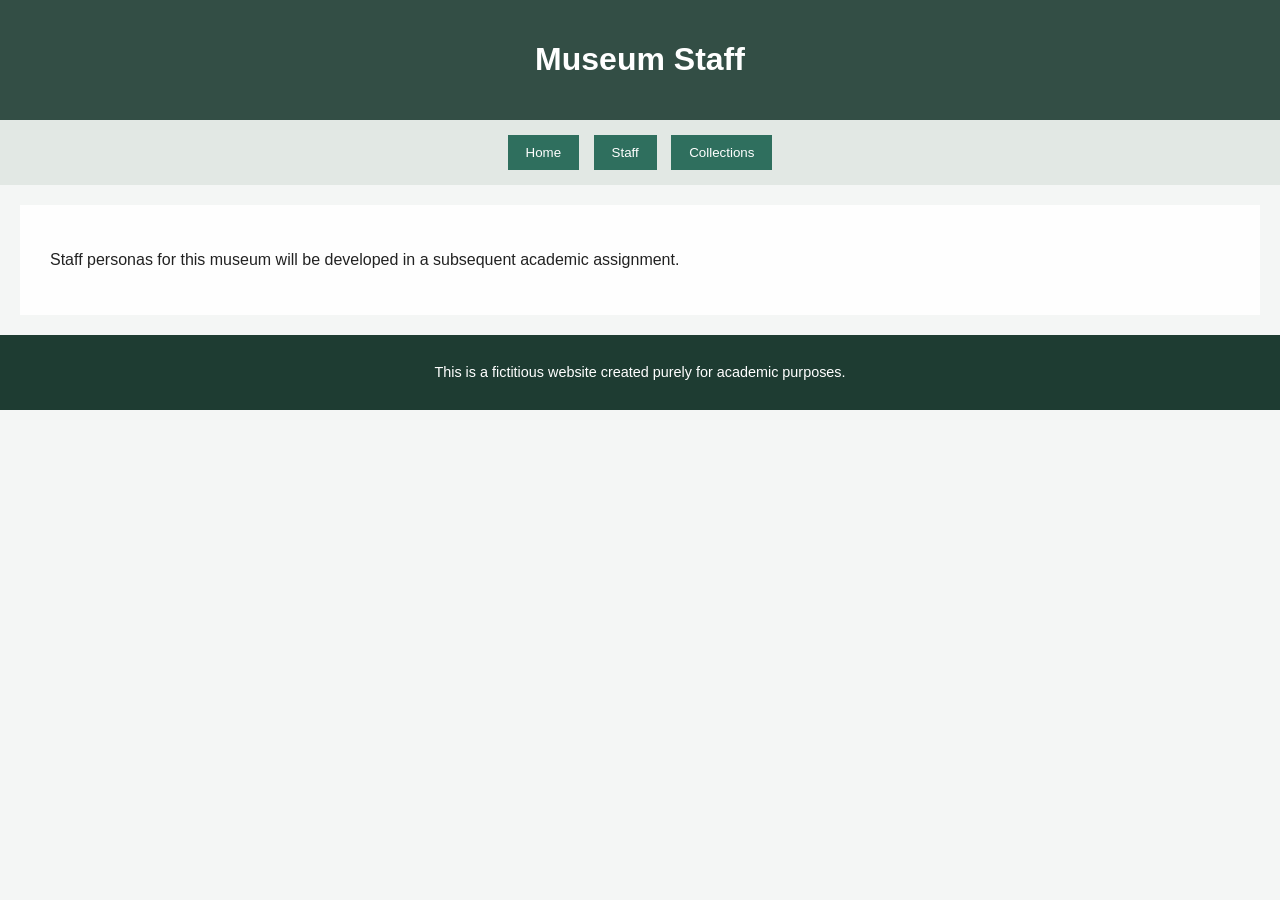
==== html/staff.html @ 6ca5e151 "Add staff page with required navigation" ====
<!DOCTYPE html>
<html lang="en">
<head>
  <meta charset="UTF-8">
  <title>Museum Staff | Northwest Academic Museum</title>
  <meta name="viewport" content="width=device-width, initial-scale=1.0">
  <meta name="robots" content="noindex, nofollow">
  <link rel="stylesheet" href="../css/style.css">
</head>

<body>

  <header class="top-bar">
    <h1>Museum Staff</h1>
  </header>

  <nav class="main-nav">
    <button onclick="location.href='../index.html'">Home</button>
    <button onclick="location.href='staff.html'">Staff</button>
    <button onclick="location.href='collections.html'">Collections</button>
  </nav>

  <main class="content-area">
    <p>
      Staff personas for this museum will be developed in a subsequent academic assignment.
    </p>
  </main>

  <footer class="bottom-bar">
    <p>This is a fictitious website created purely for academic purposes.</p>
  </footer>

</body>
</html>
---- css/style.css ----
/* Base Layout */
body {
  margin: 0;
  font-family: Arial, Helvetica, sans-serif;
  background: #f4f6f5 url("../images/museum-bg.svg") no-repeat center top;
  background-size: cover;
  color: #222;
}

/* Top Banner */
.top-bar {
  background-color: rgba(30, 60, 50, 0.9);
  color: #ffffff;
  padding: 20px;
  text-align: center;
}

/* Navigation */
.main-nav {
  background-color: #e2e8e4;
  padding: 10px;
  text-align: center;
}

.main-nav button {
  margin: 5px;
  padding: 10px 18px;
  border: none;
  background-color: #2f6f5e;
  color: white;
  cursor: pointer;
}

.main-nav button:hover {
  background-color: #245548;
}

/* Home Page Columns */
.three-column {
  display: grid;
  grid-template-columns: repeat(3, 1fr);
  gap: 20px;
  padding: 30px;
}

.three-column section {
  background-color: rgba(255, 255, 255, 0.92);
  padding: 20px;
  border-radius: 4px;
}

/* Secondary Pages */
.content-area {
  padding: 30px;
  background-color: rgba(255, 255, 255, 0.92);
  margin: 20px;
}

/* Footer */
.bottom-bar {
  background-color: #1e3c32;
  color: #ffffff;
  text-align: center;
  padding: 15px;
  font-size: 0.9em;
}
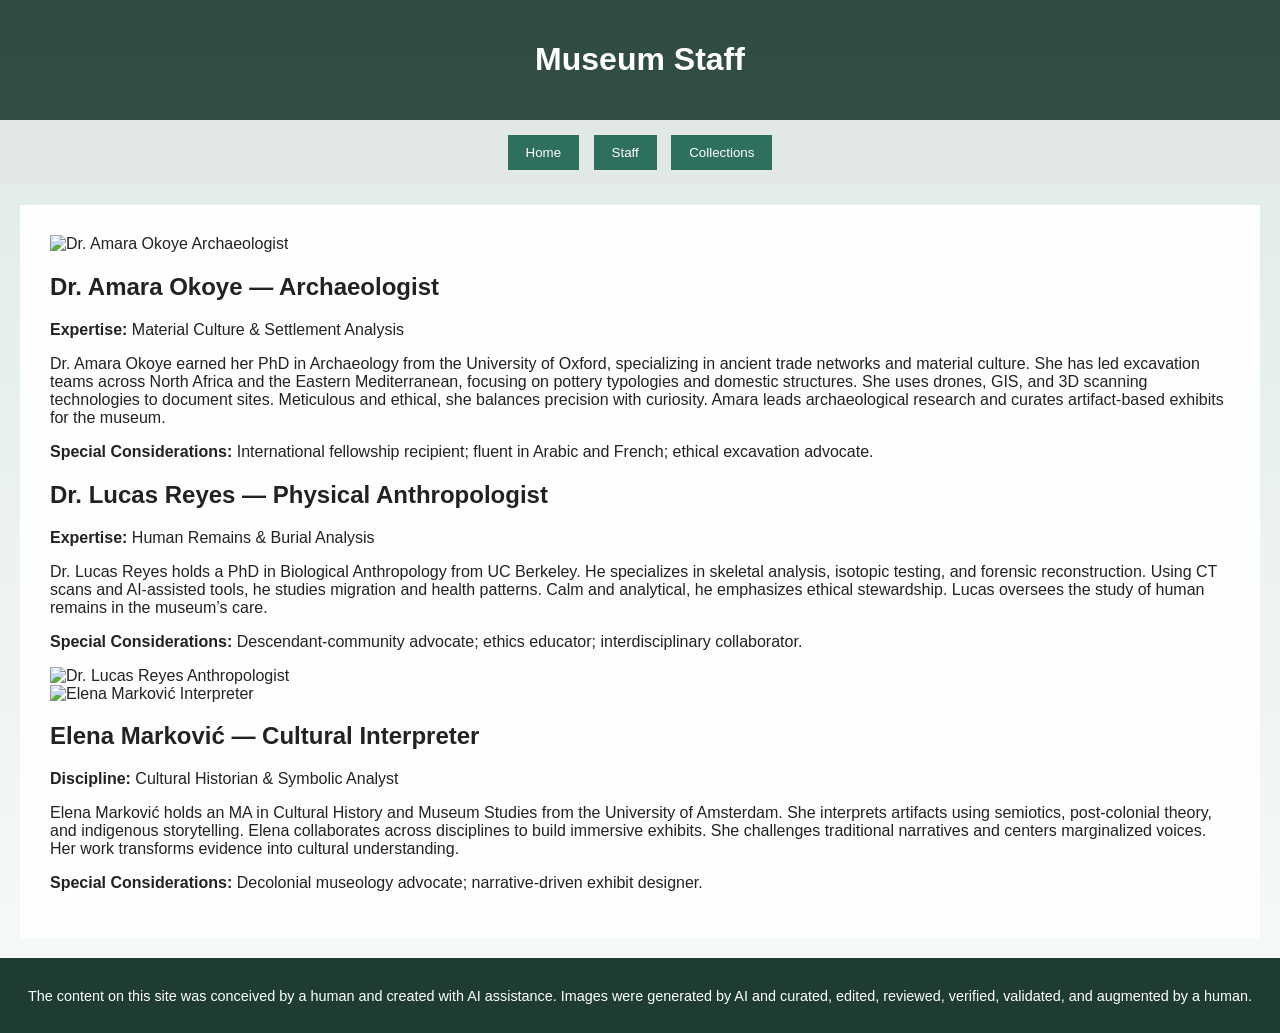
==== commit 5302b51c: "Update staff.html with full staff profiles, AI portraits, and new footer Added detailed staff bios f" ====
--- a/html/staff.html
+++ b/html/staff.html
@@ -21,14 +21,50 @@
   </nav>
 
   <main class="content-area">
-    <p>
-      Staff personas for this museum will be developed in a subsequent academic assignment.
-    </p>
+ <section class="staff">
+
+  <!-- Archaeologist -->
+  <div class="staff-row">
+    <img src="images/staff/amara-okoye-archaeologist.jpg" alt="Dr. Amara Okoye Archaeologist">
+    <div class="staff-bio">
+      <h2>Dr. Amara Okoye — Archaeologist</h2>
+      <p><strong>Expertise:</strong> Material Culture & Settlement Analysis</p>
+      <p>Dr. Amara Okoye earned her PhD in Archaeology from the University of Oxford, specializing in ancient trade networks and material culture. She has led excavation teams across North Africa and the Eastern Mediterranean, focusing on pottery typologies and domestic structures. She uses drones, GIS, and 3D scanning technologies to document sites. Meticulous and ethical, she balances precision with curiosity. Amara leads archaeological research and curates artifact-based exhibits for the museum.</p>
+      <p><strong>Special Considerations:</strong> International fellowship recipient; fluent in Arabic and French; ethical excavation advocate.</p>
+    </div>
+  </div>
+
+  <!-- Anthropologist -->
+  <div class="staff-row reverse">
+    <div class="staff-bio">
+      <h2>Dr. Lucas Reyes — Physical Anthropologist</h2>
+      <p><strong>Expertise:</strong> Human Remains & Burial Analysis</p>
+      <p>Dr. Lucas Reyes holds a PhD in Biological Anthropology from UC Berkeley. He specializes in skeletal analysis, isotopic testing, and forensic reconstruction. Using CT scans and AI-assisted tools, he studies migration and health patterns. Calm and analytical, he emphasizes ethical stewardship. Lucas oversees the study of human remains in the museum’s care.</p>
+      <p><strong>Special Considerations:</strong> Descendant-community advocate; ethics educator; interdisciplinary collaborator.</p>
+    </div>
+    <img src="images/staff/lucas-reyes-anthropologist.jpg" alt="Dr. Lucas Reyes Anthropologist">
+  </div>
+
+  <!-- Interpreter -->
+  <div class="staff-row">
+    <img src="images/staff/elena-markovic-interpreter.jpg" alt="Elena Marković Interpreter">
+    <div class="staff-bio">
+      <h2>Elena Marković — Cultural Interpreter</h2>
+      <p><strong>Discipline:</strong> Cultural Historian & Symbolic Analyst</p>
+      <p>Elena Marković holds an MA in Cultural History and Museum Studies from the University of Amsterdam. She interprets artifacts using semiotics, post-colonial theory, and indigenous storytelling. Elena collaborates across disciplines to build immersive exhibits. She challenges traditional narratives and centers marginalized voices. Her work transforms evidence into cultural understanding.</p>
+      <p><strong>Special Considerations:</strong> Decolonial museology advocate; narrative-driven exhibit designer.</p>
+    </div>
+  </div>
+
+</section>
   </main>
 
   <footer class="bottom-bar">
-    <p>This is a fictitious website created purely for academic purposes.</p>
-  </footer>
+  <p>
+    The content on this site was conceived by a human and created with AI assistance.
+    Images were generated by AI and curated, edited, reviewed, verified, validated,
+    and augmented by a human.
+  </p>  </footer>
 
 </body>
 </html>
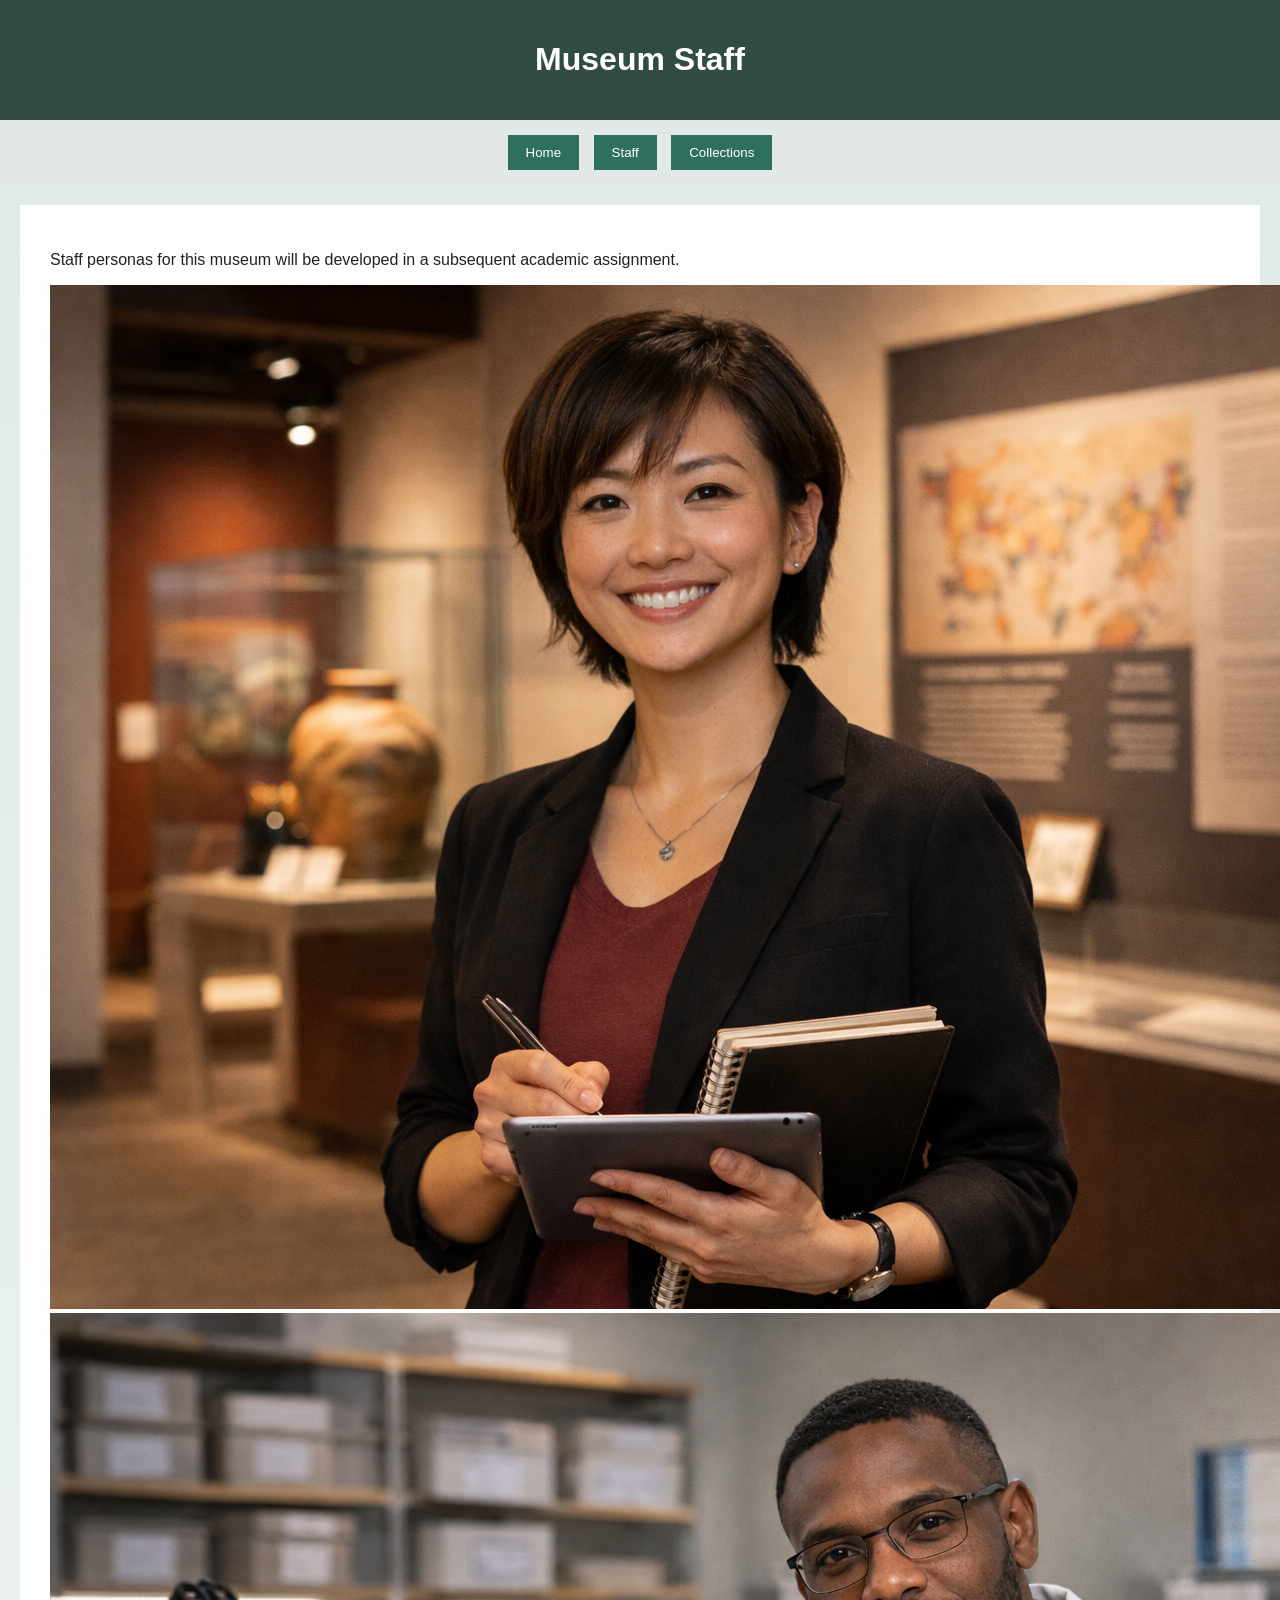
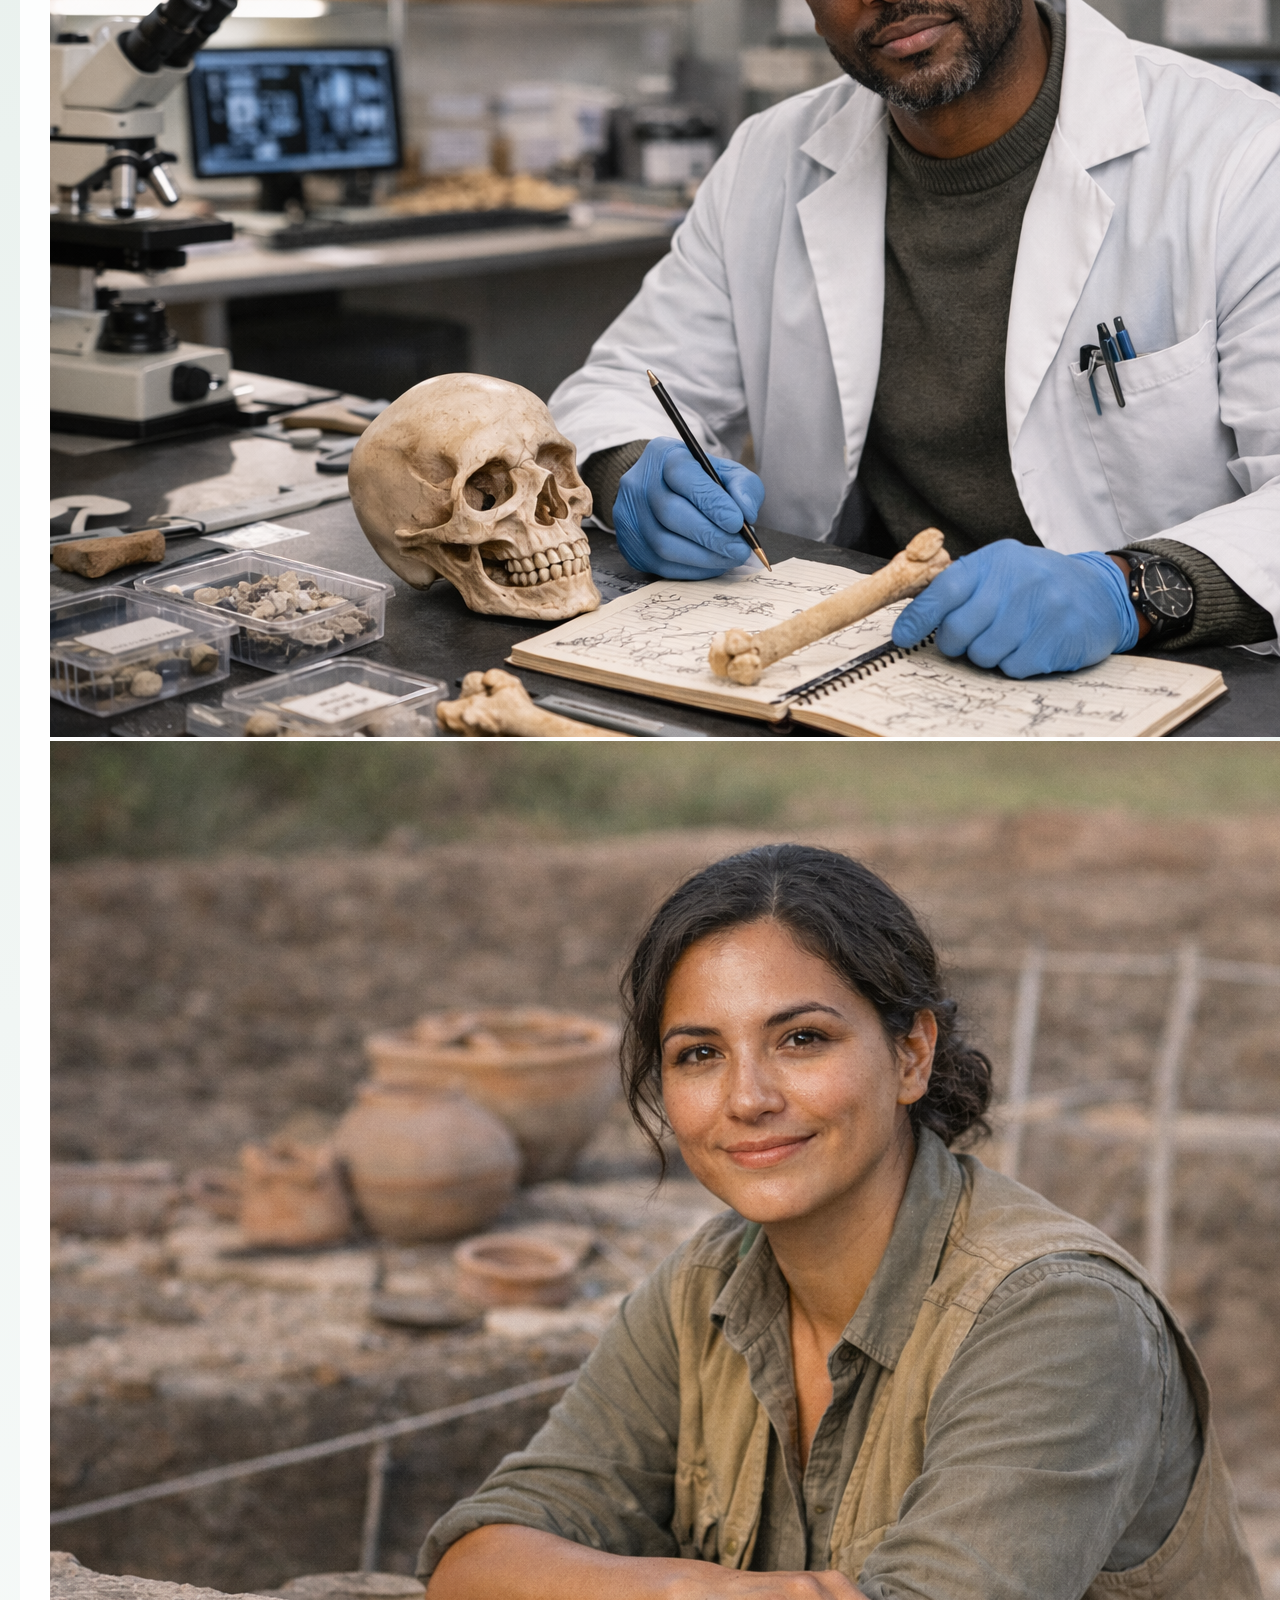
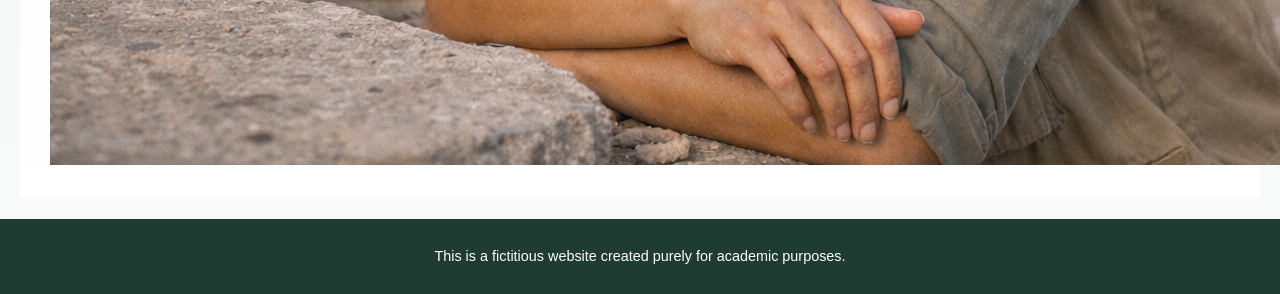
==== commit fc5ddd53: "Update staff.html" ====
--- a/html/staff.html
+++ b/html/staff.html
@@ -7,64 +7,33 @@
   <meta name="robots" content="noindex, nofollow">
   <link rel="stylesheet" href="../css/style.css">
 </head>
-
+ 
 <body>
-
+ 
   <header class="top-bar">
     <h1>Museum Staff</h1>
   </header>
-
+ 
   <nav class="main-nav">
     <button onclick="location.href='../index.html'">Home</button>
     <button onclick="location.href='staff.html'">Staff</button>
     <button onclick="location.href='collections.html'">Collections</button>
   </nav>
-
+ 
   <main class="content-area">
- <section class="staff">
-
-  <!-- Archaeologist -->
-  <div class="staff-row">
-    <img src="images/staff/amara-okoye-archaeologist.jpg" alt="Dr. Amara Okoye Archaeologist">
-    <div class="staff-bio">
-      <h2>Dr. Amara Okoye — Archaeologist</h2>
-      <p><strong>Expertise:</strong> Material Culture & Settlement Analysis</p>
-      <p>Dr. Amara Okoye earned her PhD in Archaeology from the University of Oxford, specializing in ancient trade networks and material culture. She has led excavation teams across North Africa and the Eastern Mediterranean, focusing on pottery typologies and domestic structures. She uses drones, GIS, and 3D scanning technologies to document sites. Meticulous and ethical, she balances precision with curiosity. Amara leads archaeological research and curates artifact-based exhibits for the museum.</p>
-      <p><strong>Special Considerations:</strong> International fellowship recipient; fluent in Arabic and French; ethical excavation advocate.</p>
-    </div>
-  </div>
-
-  <!-- Anthropologist -->
-  <div class="staff-row reverse">
-    <div class="staff-bio">
-      <h2>Dr. Lucas Reyes — Physical Anthropologist</h2>
-      <p><strong>Expertise:</strong> Human Remains & Burial Analysis</p>
-      <p>Dr. Lucas Reyes holds a PhD in Biological Anthropology from UC Berkeley. He specializes in skeletal analysis, isotopic testing, and forensic reconstruction. Using CT scans and AI-assisted tools, he studies migration and health patterns. Calm and analytical, he emphasizes ethical stewardship. Lucas oversees the study of human remains in the museum’s care.</p>
-      <p><strong>Special Considerations:</strong> Descendant-community advocate; ethics educator; interdisciplinary collaborator.</p>
-    </div>
-    <img src="images/staff/lucas-reyes-anthropologist.jpg" alt="Dr. Lucas Reyes Anthropologist">
-  </div>
-
-  <!-- Interpreter -->
-  <div class="staff-row">
-    <img src="images/staff/elena-markovic-interpreter.jpg" alt="Elena Marković Interpreter">
-    <div class="staff-bio">
-      <h2>Elena Marković — Cultural Interpreter</h2>
-      <p><strong>Discipline:</strong> Cultural Historian & Symbolic Analyst</p>
-      <p>Elena Marković holds an MA in Cultural History and Museum Studies from the University of Amsterdam. She interprets artifacts using semiotics, post-colonial theory, and indigenous storytelling. Elena collaborates across disciplines to build immersive exhibits. She challenges traditional narratives and centers marginalized voices. Her work transforms evidence into cultural understanding.</p>
-      <p><strong>Special Considerations:</strong> Decolonial museology advocate; narrative-driven exhibit designer.</p>
-    </div>
-  </div>
-
-</section>
+    <p>
+      Staff personas for this museum will be developed in a subsequent academic assignment.
+    </p>
+    <img src="../images/1.png"/>
+    <img src="../images/2.png"/>
+    <img src="../images/3.png"/>
   </main>
-
+ 
   <footer class="bottom-bar">
-  <p>
-    The content on this site was conceived by a human and created with AI assistance.
-    Images were generated by AI and curated, edited, reviewed, verified, validated,
-    and augmented by a human.
-  </p>  </footer>
-
+    <p>This is a fictitious website created purely for academic purposes.</p>
+  </footer>
+ 
 </body>
 </html>
+ 
+ 
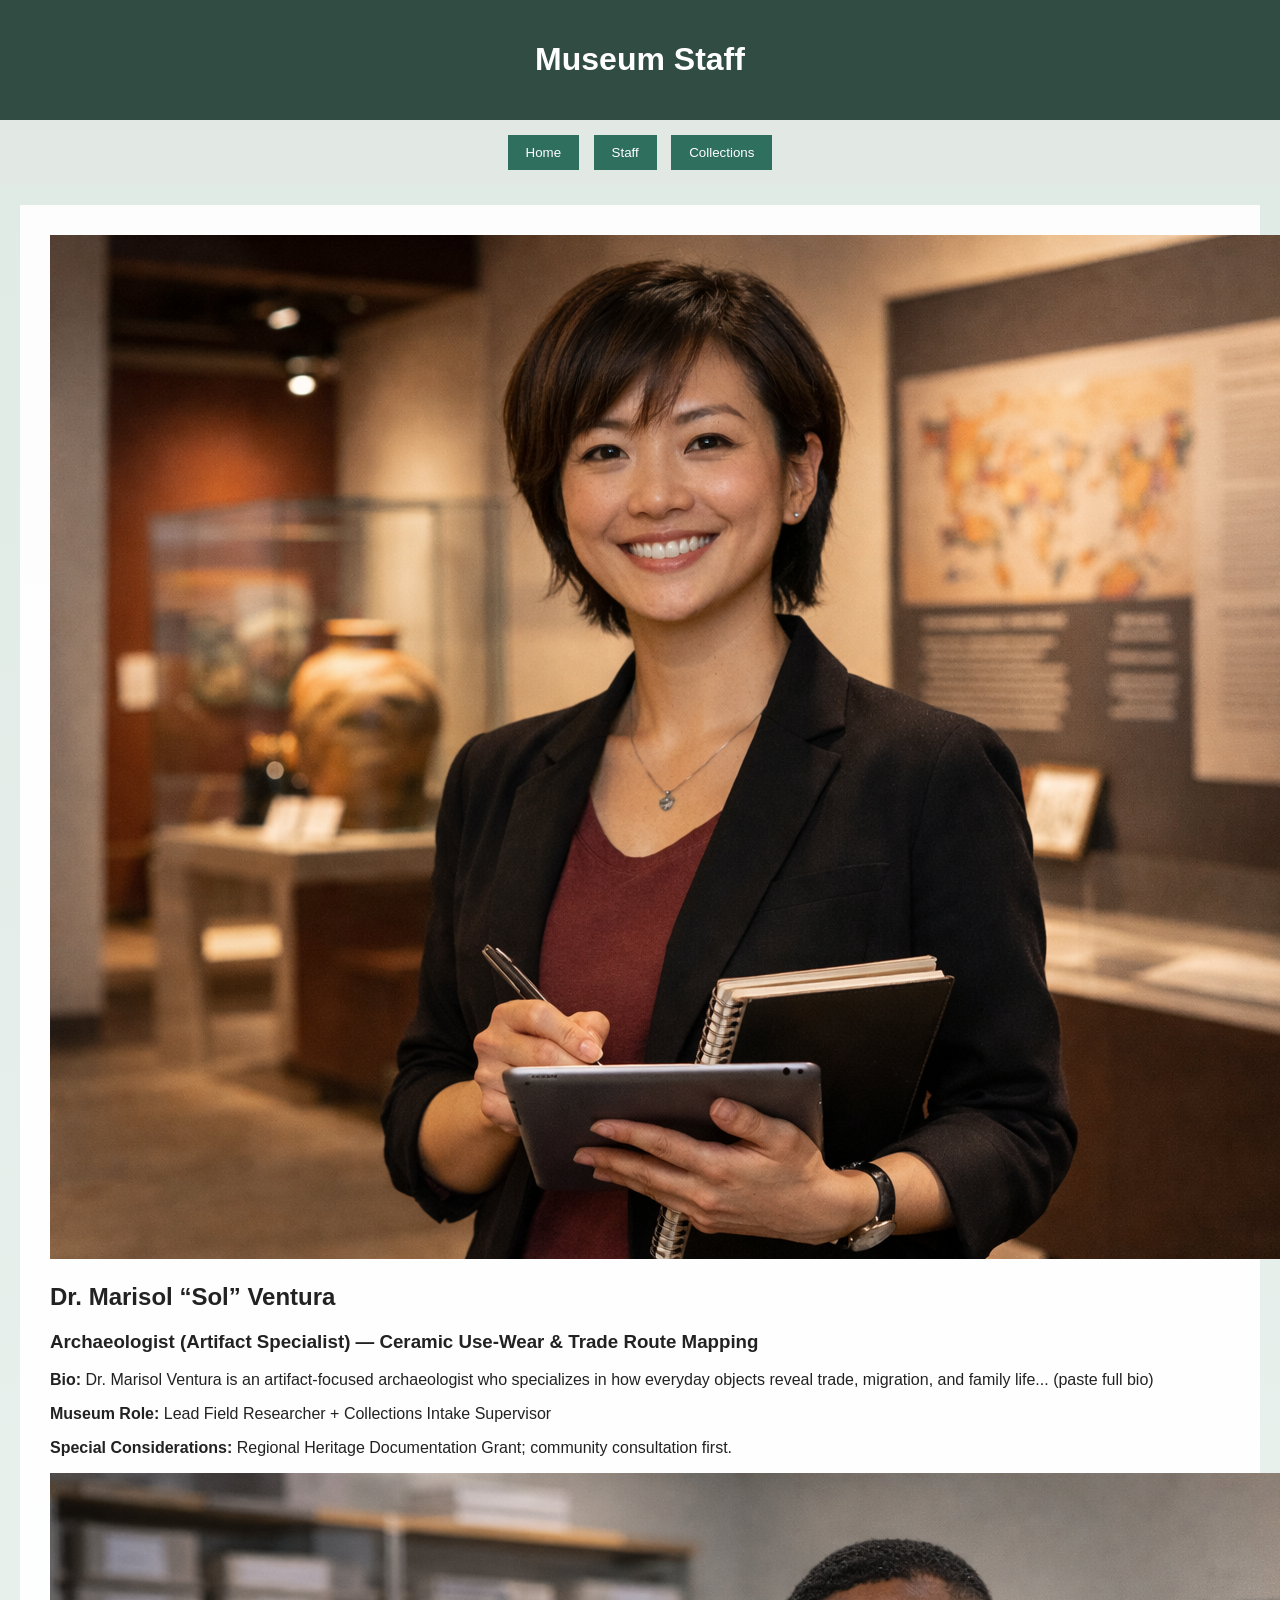
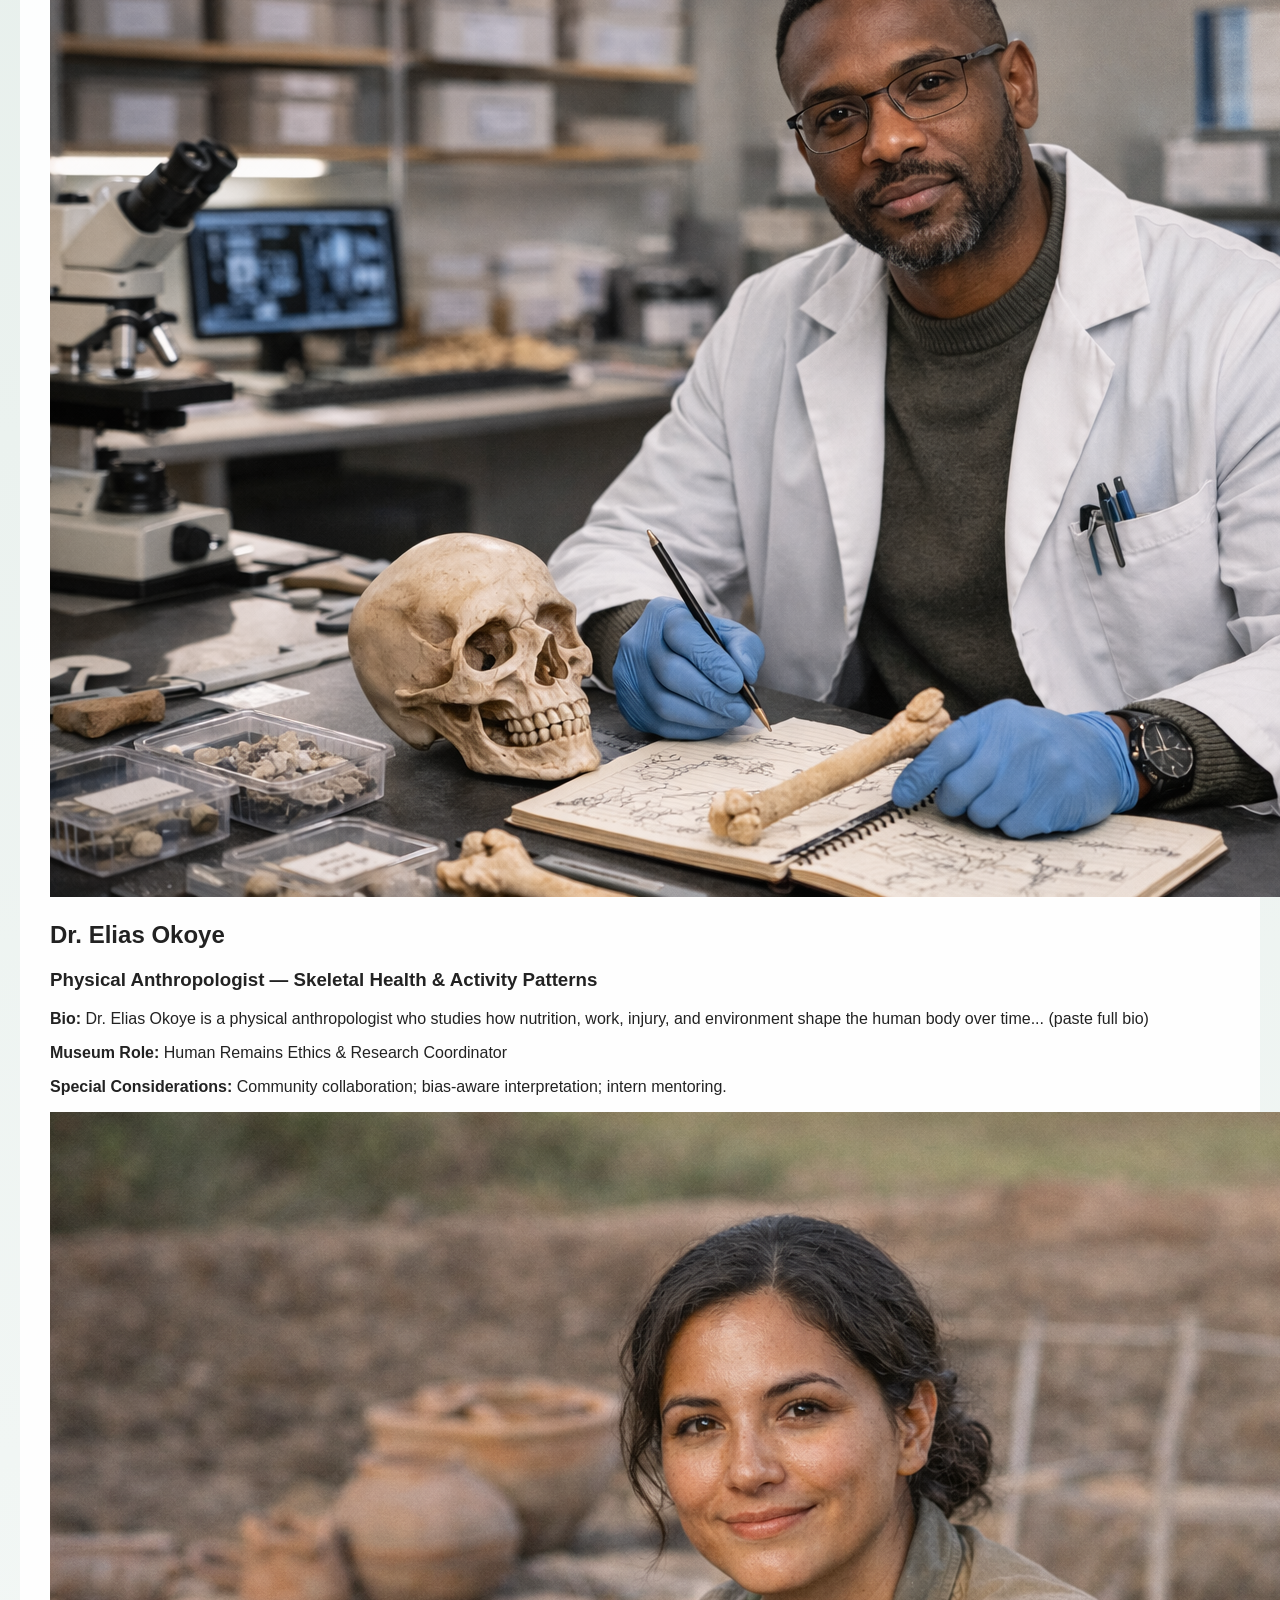
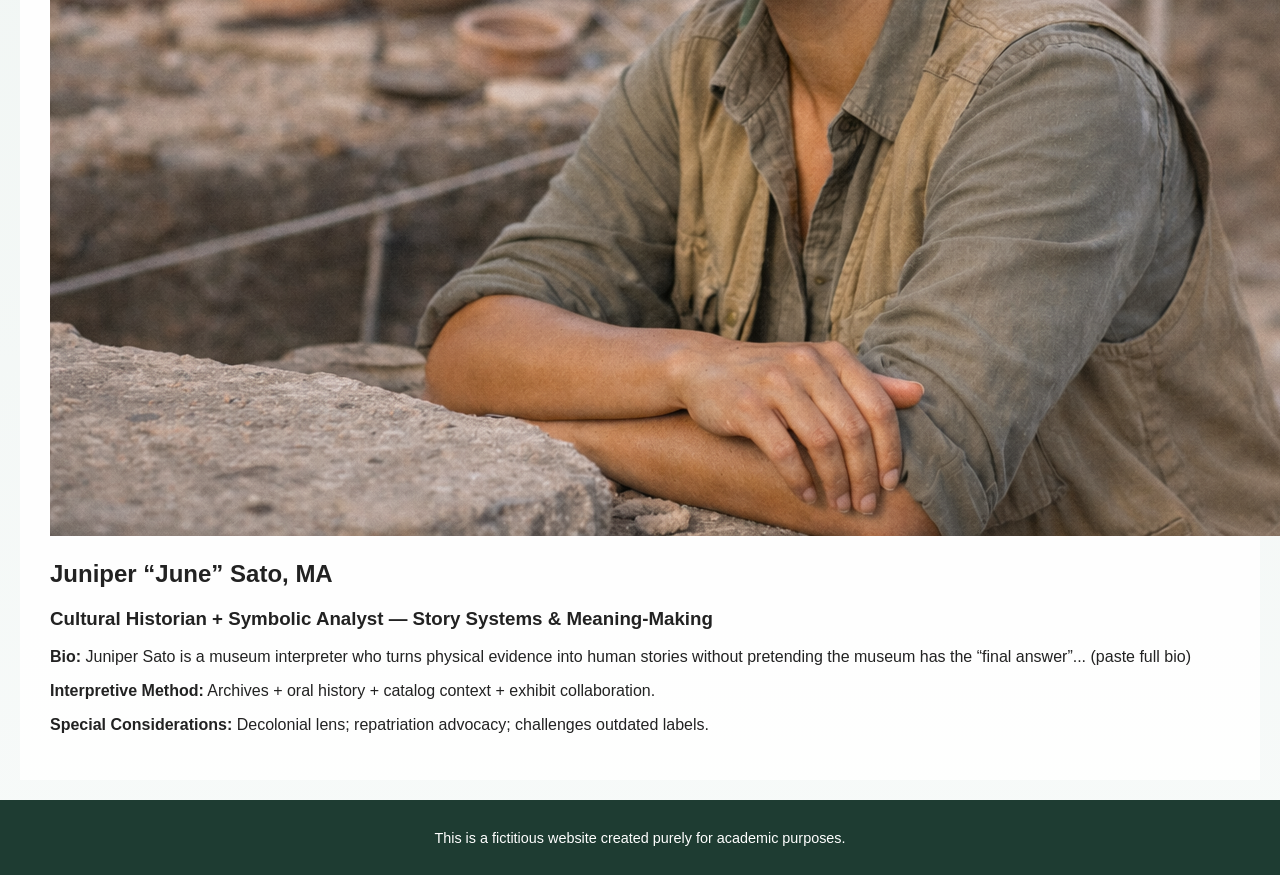
==== commit 2f9b1440: "Update staff.html" ====
--- a/html/staff.html
+++ b/html/staff.html
@@ -21,12 +21,44 @@
   </nav>
  
   <main class="content-area">
-    <p>
-      Staff personas for this museum will be developed in a subsequent academic assignment.
-    </p>
-    <img src="../images/1.png"/>
-    <img src="../images/2.png"/>
-    <img src="../images/3.png"/>
+    <section class="staff">
+      <!-- Profile 1: image LEFT, text RIGHT -->
+    <article class="staff-card staff-left">
+    <img src="../images/1.png" alt="Portrait of Dr. Marisol Ventura, Archaeologist">
+    <div class="staff-text">
+    <h2>Dr. Marisol “Sol” Ventura</h2>
+    <h3>Archaeologist (Artifact Specialist) — Ceramic Use-Wear & Trade Route Mapping</h3>
+    <p><strong>Bio:</strong> Dr. Marisol Ventura is an artifact-focused archaeologist who specializes in how everyday objects reveal trade, migration, and family life... (paste full bio)</p>
+    <p><strong>Museum Role:</strong> Lead Field Researcher + Collections Intake Supervisor</p>
+    <p><strong>Special Considerations:</strong> Regional Heritage Documentation Grant; community consultation first.</p>
+    </div>
+    </article>
+   
+      <!-- Profile 2: image RIGHT, text LEFT -->
+    <article class="staff-card staff-right">
+    <img src="../images/2.png" alt="Portrait of Dr. Elias Okoye, Physical Anthropologist">
+    <div class="staff-text">
+    <h2>Dr. Elias Okoye</h2>
+    <h3>Physical Anthropologist — Skeletal Health & Activity Patterns</h3>
+    <p><strong>Bio:</strong> Dr. Elias Okoye is a physical anthropologist who studies how nutrition, work, injury, and environment shape the human body over time... (paste full bio)</p>
+    <p><strong>Museum Role:</strong> Human Remains Ethics & Research Coordinator</p>
+    <p><strong>Special Considerations:</strong> Community collaboration; bias-aware interpretation; intern mentoring.</p>
+    </div>
+    </article>
+   
+      <!-- Profile 3: image LEFT, text RIGHT -->
+    <article class="staff-card staff-left">
+    <img src="../images/3.png" alt="Portrait of Juniper Sato, Museum Interpreter">
+    <div class="staff-text">
+    <h2>Juniper “June” Sato, MA</h2>
+    <h3>Cultural Historian + Symbolic Analyst — Story Systems & Meaning-Making</h3>
+    <p><strong>Bio:</strong> Juniper Sato is a museum interpreter who turns physical evidence into human stories without pretending the museum has the “final answer”... (paste full bio)</p>
+    <p><strong>Interpretive Method:</strong> Archives + oral history + catalog context + exhibit collaboration.</p>
+    <p><strong>Special Considerations:</strong> Decolonial lens; repatriation advocacy; challenges outdated labels.</p>
+    </div>
+    </article>
+   
+    </section>
   </main>
  
   <footer class="bottom-bar">
